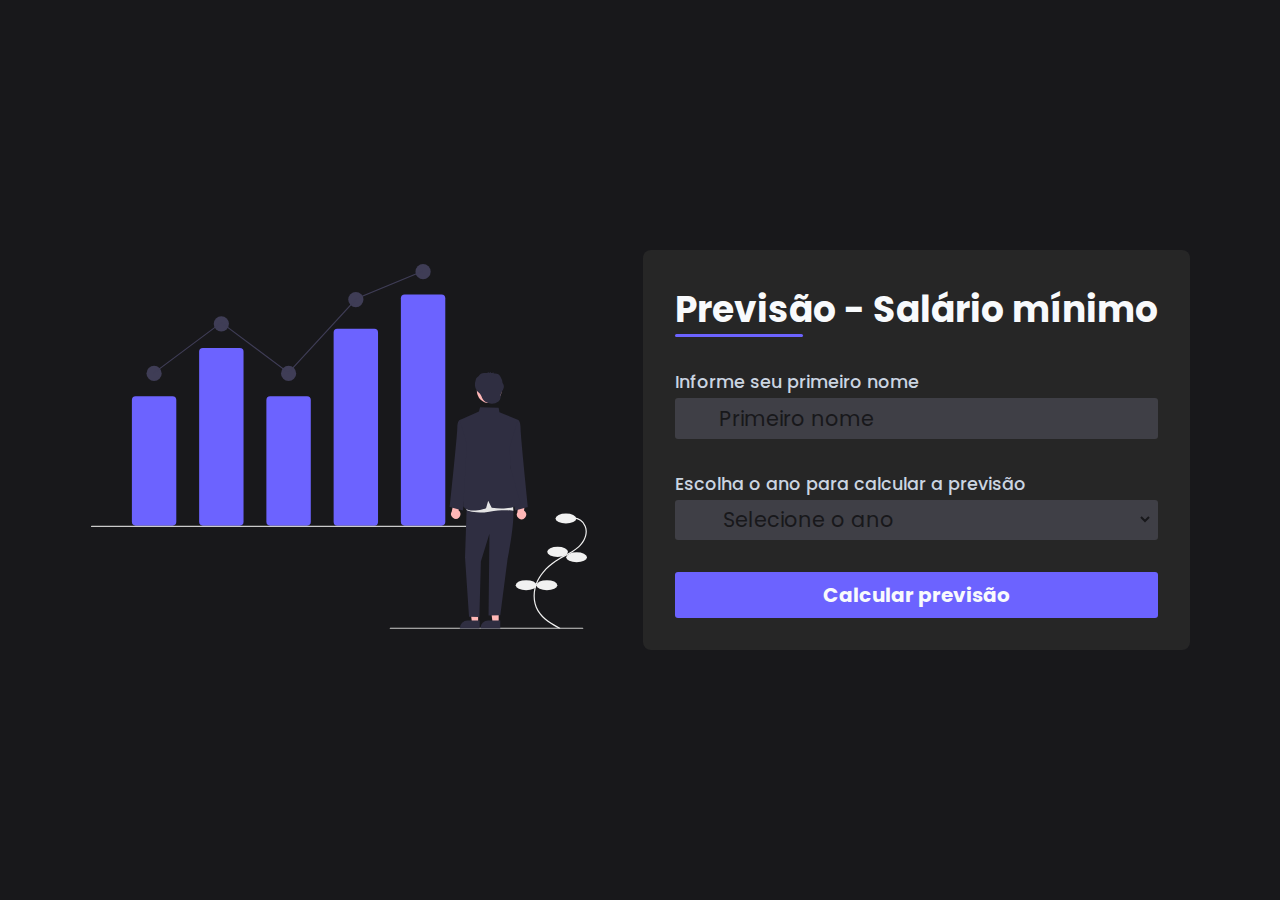
==== index.html @ a4e7f410 "commit inicial" ====
<!DOCTYPE html>
<html lang="pt-br">
<head>
    <meta charset="UTF-8">
    <meta http-equiv="X-UA-Compatible" content="IE=edge">
    <meta name="viewport" content="width=device-width, initial-scale=1.0">

    <link rel="stylesheet" href="assets/css/style.css">
    
    <link rel="stylesheet" href="https://cdnjs.cloudflare.com/ajax/libs/font-awesome/6.2.1/css/all.min.css" integrity="sha512-MV7K8+y+gLIBoVD59lQIYicR65iaqukzvf/nwasF0nqhPay5w/9lJmVM2hMDcnK1OnMGCdVK+iQrJ7lzPJQd1w==" crossorigin="anonymous" referrerpolicy="no-referrer" />

    <title>Previsão - Salário mínimo</title>
</head>
<body>
    <main id="container">
        <section id="img">
            <img src="assets/imgs/indexImg.svg">
        </section>

        <section id="calculator">
            <form id="form">
                <h1 id="title">
                    Previsão - Salário mínimo
                </h1>

                <div class="input-box">
                    <label for="name">
                        Informe seu primeiro nome
                    </label>
                    <div class="input-field">
                        <i class="fa-solid fa-user"></i>
                        <input type="text" id="name" name="name" placeholder="Primeiro nome" required>
                    
                    </div>
                </div>

                <div class="input-box">
                    <label for="year">
                        Escolha o ano para calcular a previsão
                    </label>
                    <div class="input-field">
                        <i class="fa-solid fa-calendar-days"></i>
                        <select name="year" id="year" required>
                            <option value="" disabled selected hidden>Selecione o ano</option>
                            <option value="2025">2025</option>
                            <option value="2026">2026</option>
                            <option value="2027">2027</option>
                            <option value="2028">2028</option>
                            <option value="2029">2029</option>
                            <option value="2030">2030</option>
                            <option value="2031">2031</option>
                            <option value="2032">2032</option>
                            <option value="2033">2033</option>
                            <option value="2034">2034</option>
                            <option value="2035">2035</option>
                            <option value="2036">2036</option>
                            <option value="2037">2037</option>
                            <option value="2038">2038</option>
                            <option value="2039">2039</option>
                            <option value="2040">2040</option>
                            <option value="2041">2041</option>
                            <option value="2042">2042</option>
                            <option value="2043">2043</option>
                            <option value="2044">2044</option>
                            <option value="2045">2045</option>
                            <option value="2046">2046</option>
                            <option value="2047">2047</option>
                            <option value="2048">2048</option>
                            <option value="2049">2049</option>
                            <option value="2050">2050</option>
                        </select>
                    </div>
                </div>
                
                <button id="calculate">
                    Calcular previsão
                </button>
            </form>    
            
            <div id="infos" class="hidden">
                <div id="result">
                    <div id="salary">
                        <span id="value"></span>
                        <span>Salário mínimo</span>
                    </div>
                    <div id="description">
                        <span></span>
                    </div>  
                </div>

                <div id="more_info">
                    <a href="https://mundoeducacao.uol.com.br/saude-bem-estar/imc.htm">
                        Ver a base de dados com salários anteriores
                        <i class="fa-solid fa-arrow-up-right-from-square"></i>
                    </a>
                </div>
            </div>   
        </section>
    </main>
    <script src="assets/js/script.js"></script>
</body>
</html>
---- assets/css/style.css ----
@import url('https://fonts.googleapis.com/css2?family=Poppins:wght@100;200;300;400;500;600&display=swap');

* {
    font-family: 'Poppins', sans-serif;
    margin: 0;
    padding: 0;
    box-sizing: border-box;
}

body {
    display: flex;
    align-items: center;
    justify-content: center;
    width: 100%;
    height: 100vh;
    background-color: #18181b;
}

#container {
    display: flex;
    align-items: center;
    gap: 3.5rem;
}

#img img {
    width: 31rem;
}

#calculator {
    display: flex;
    flex-direction: column;
    gap: 2rem;
    padding: 2rem;
    color: #f8fafc;
    background-color: #262626;
    border-radius: 8px;
}

#form {
    display: flex;
    flex-direction: column;
    gap: 2rem;
}

#title {
    font-size: 2.25rem;
    position: relative;
}

#title::after {
    position: absolute;
    content: '';
    width: 8rem;
    height: 3px;
    border-radius: 3px;
    background-color: #6C63FF;
    bottom: 0;
    left: 0;
}

.input-box label {
    font-weight: 500;
    font-size: 1.1rem;
    color: #cbd5e1;
}

.input-field {
    display: flex;
    align-items: center;
    justify-content: space-between;
    background-color: #3f3f46;
    padding: 0.3rem;
    border-radius: 3px;
    margin-top: 3px;
}

.input-field span,  
.input-field i  {
    color: #cbd5e1;
    font-size: 1.3rem;
    padding: 0.6rem 1rem;
}

.input-field input {
    background-color: transparent;
    border: none;
    width: 100%;
    font-size: 1.3rem;
    color: #18181b;
    padding: 0 0.5rem;
}

.input-field input::placeholder {
    color: #18181b;
}

.input-field select {
    background-color: transparent;
    border: none;
    width: 100%;
    font-size: 1.3rem;
    color: #18181b;
    padding: 0 0.5rem;
}

.input-field input::-webkit-outer-spin-button,
.input-field input::-webkit-inner-spin-button {
  appearance: none;
}

.input-field input:focus,
.input-field select:focus {
    outline: none;
}

#calculate {
    border: none;
    font-size: 1.25rem;
    font-weight: bold;
    color: #f8fafc;
    background-color: #6C63FF;
    padding: 0.5rem 0;
    border-radius: 3px;
    cursor: pointer;
    width: 100%;
}

#calculate:hover {
    background-color: #807afc;
    transition: 0.5s;
}

#result {
    display: flex;
    gap: 2rem;
    align-items: center;
    border-top: 1px solid #ffffff34;
    padding: 0.75rem 0;
}

#salary {
    display: flex;
    align-items: center;
    flex-direction: column;
    font-size: 2.25rem;
    color: #6C63FF;
}

#salary span:last-child {
    font-size: 0.875rem;
    color:#cbd5e1;
}

.normal {
    color: #16a34a;
}

#more_info {
    text-align: center;
    border-top: 1px solid #ffffff34;
    padding-top: 1.5rem;
}

#more_info a {
    display: flex;
    justify-content: center;
    align-items: center;
    gap: 0.6rem;
    color: #6C63FF;
    font-size: 0.875rem;
    text-decoration: none;
    transition: color 0.5s;
}

#more_info a:hover {
    color: #cbd5e1;
}

.hidden {
    display: none;
}

@media screen and (max-width: 1024px) {
    #img {
        display: none;
    }
}

@media screen and (max-width: 500px) {
    #img {
        display: none;
    }

    #container {
        width: 100%;
        height: 100%;
    }

    #calculator {
        width: 100%;
        height: 100%;
        border-radius: 0;
        justify-content: center;
    }
}
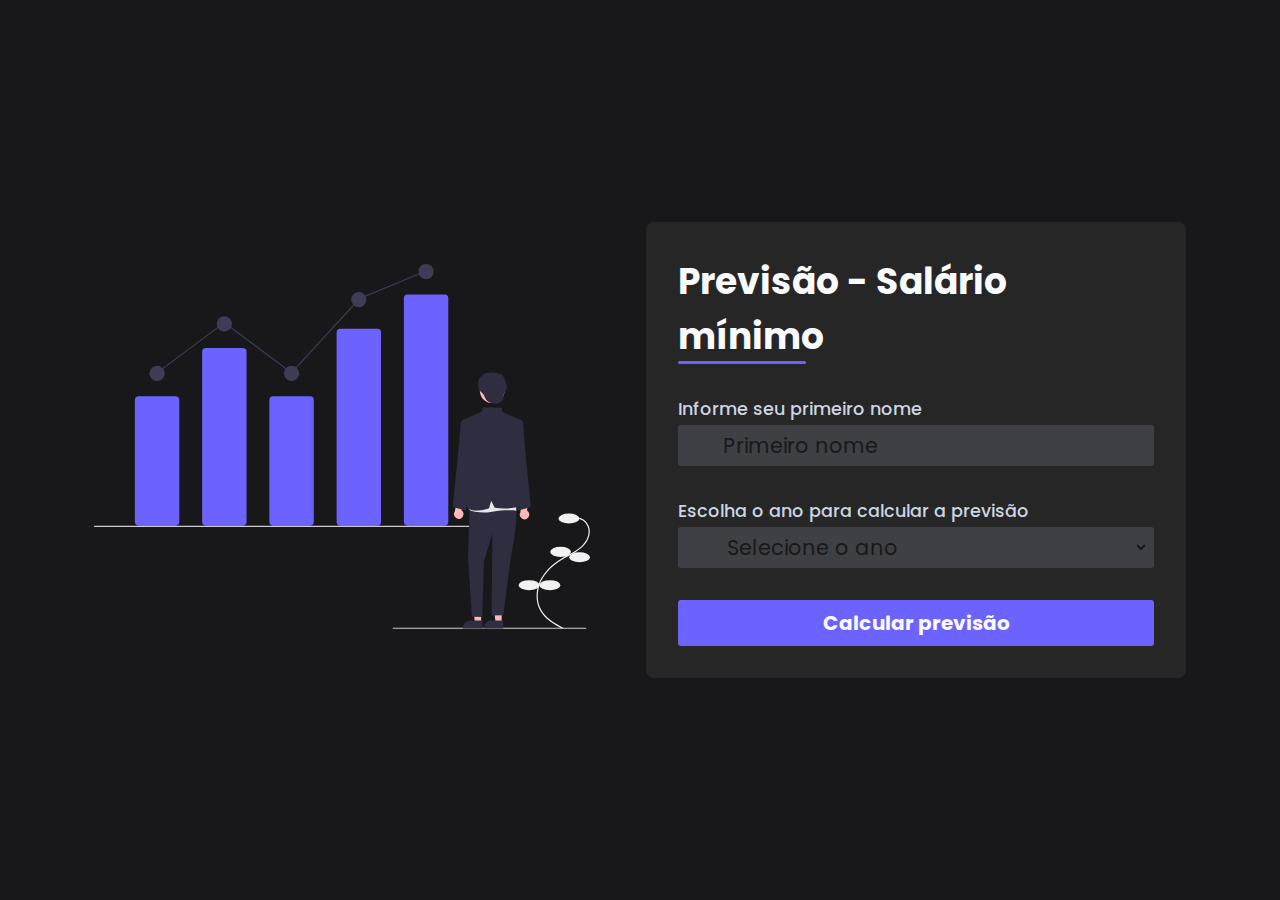
==== commit 1a5235de: "criacao da pagina de base de dados, insercao de icones nas paginas, demais personalizacoes" ====
--- a/index.html
+++ b/index.html
@@ -4,11 +4,9 @@
     <meta charset="UTF-8">
     <meta http-equiv="X-UA-Compatible" content="IE=edge">
     <meta name="viewport" content="width=device-width, initial-scale=1.0">
-
     <link rel="stylesheet" href="assets/css/style.css">
-    
     <link rel="stylesheet" href="https://cdnjs.cloudflare.com/ajax/libs/font-awesome/6.2.1/css/all.min.css" integrity="sha512-MV7K8+y+gLIBoVD59lQIYicR65iaqukzvf/nwasF0nqhPay5w/9lJmVM2hMDcnK1OnMGCdVK+iQrJ7lzPJQd1w==" crossorigin="anonymous" referrerpolicy="no-referrer" />
-
+    <link rel="icon" href="assets/imgs/iconCoin.png" type="image/x-icon">
     <title>Previsão - Salário mínimo</title>
 </head>
 <body>
@@ -89,7 +87,7 @@
                 </div>
 
                 <div id="more_info">
-                    <a href="https://mundoeducacao.uol.com.br/saude-bem-estar/imc.htm">
+                    <a href="assets/basedados.html">
                         Ver a base de dados com salários anteriores
                         <i class="fa-solid fa-arrow-up-right-from-square"></i>
                     </a>
--- a/assets/css/style.css
+++ b/assets/css/style.css
@@ -34,6 +34,7 @@
     color: #f8fafc;
     background-color: #262626;
     border-radius: 8px;
+    max-width: 540px;
 }
 
 #form {
